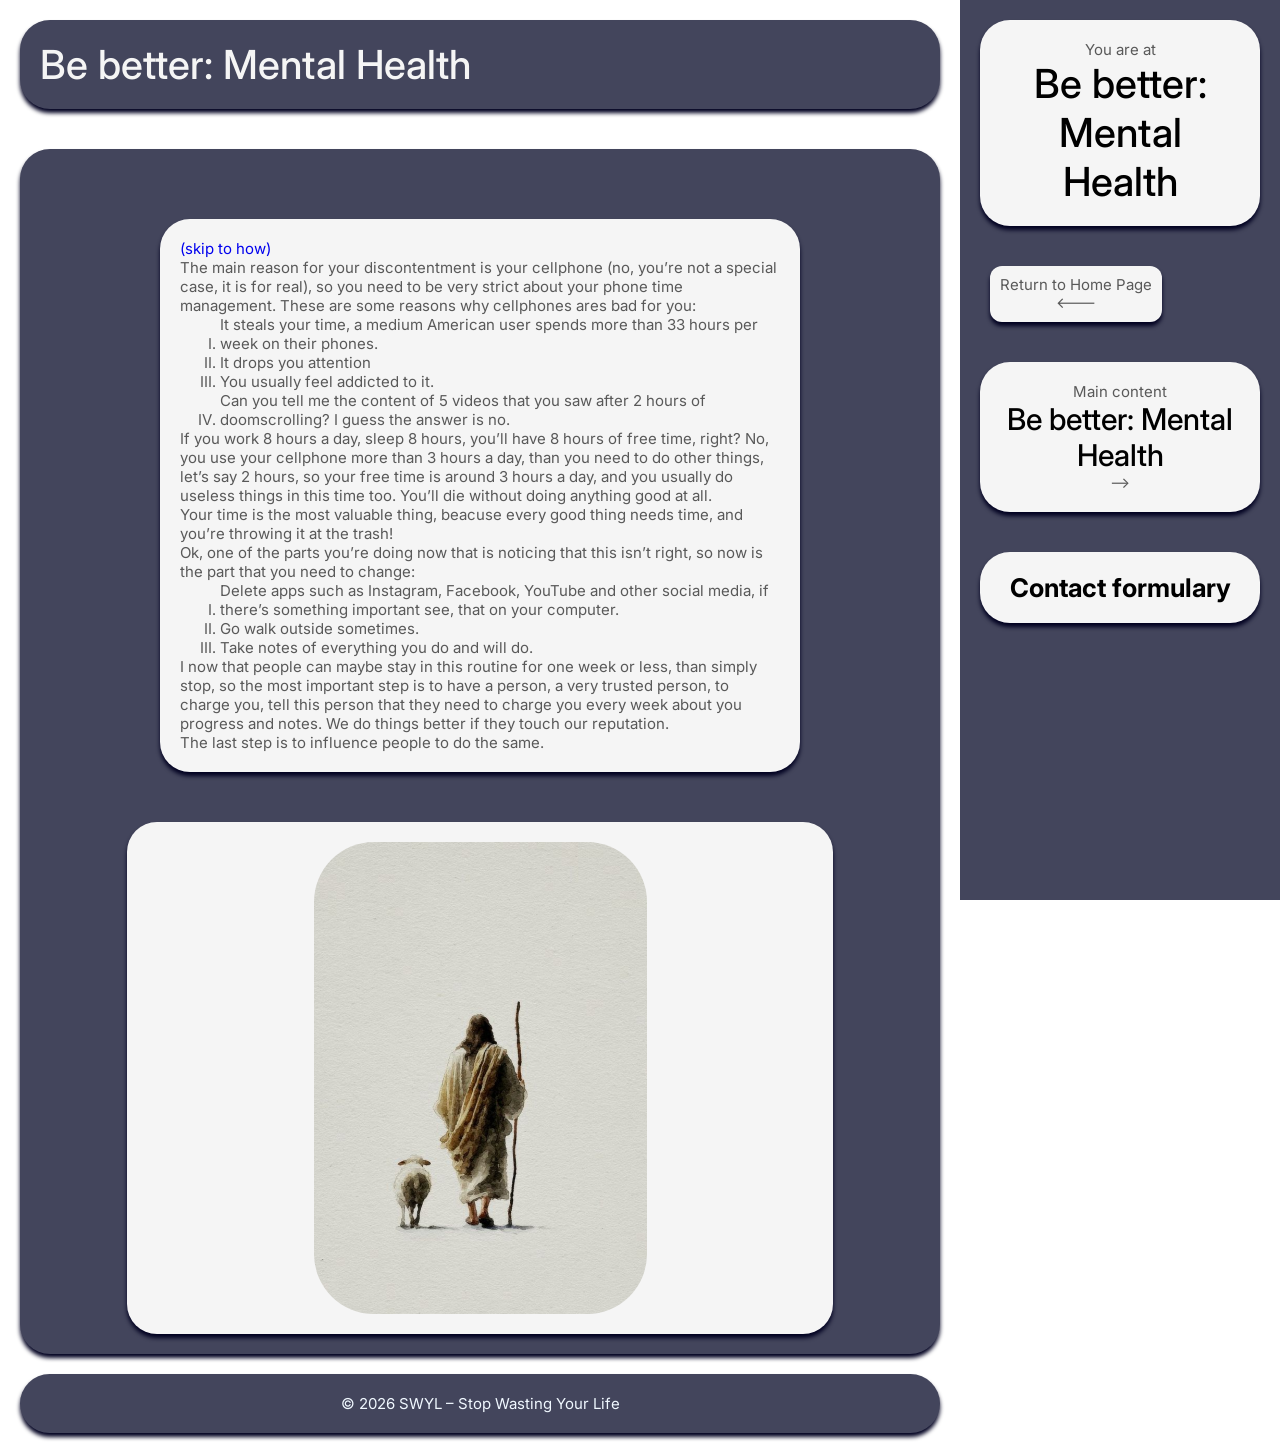
==== about.html @ 3a82ac6a "makes Neps bot happy for some reason" ====
<!DOCTYPE html>
<html lang="en">
<head>
    <meta charset="UTF-8">
    <meta name="viewport" content="width=device-width, initial-scale=1.0">
    <title>Live Better &dash; Be better: Mental Health</title>
    <link href="style.css" rel="stylesheet">
</head>
<body>
    <aside>
        <li class="aside-location  box">
                <p>You are at</p>
                <h2 class="important-title">Be better: Mental Health</h2>
            </li>
        <nav>
            <ul class="content">

            
            <li class="aside-return  box">
                <a href="index.html">
                <p>Return to Home Page</p>
                <p><---</p>
                </a>
            </li>
            
                
                    <li class="aside-main  box">
                        <a href="about.html">
                            <p>Main content</p>
                            <h3 class="important-title">Be better: Mental Health</h3>
                            <p>⟶</p>
                        </a>
                    </li>
            
            <li class="aside-contact  box">
                <a href="contact.html">
                    <h3>Contact formulary</h3>
                </a>
            </li>
            </ul>
        </nav>
    </aside>
    <header>
        <div class="main-title  box">
                <h1 class="important-title">Be better: Mental Health</h1>
        </div>
    </header>
    <main>
        <div class="main-container  box">
        <div class="main-text  box > *">
                <a href="#how">(skip to how)</a>
                <p>     The main reason for your discontentment is your cellphone (no, you’re not a special case, it is for real), so you need to be very strict about your phone time management. These are some reasons why cellphones ares bad for you:</p>
               <ol>
                <li>
                    <p>It steals your time, a medium American user spends more than 33 hours per week on their phones.</p>
                </li>
                <li>
                    <p>It drops you attention</p>
                </li>
                <li>
                    <p>You usually feel addicted to it.</p>
                </li>
                <li>
                    <p>Can you tell me the content of 5 videos that you saw after 2 hours of doomscrolling? I guess the answer is no.</p>
                </li>
                </ol>
                <p>If you work 8 hours a day, sleep 8 hours, you’ll have 8 hours of free time, right? No, you use your cellphone more than 3 hours a day, than you need to do other things, let’s say 2 hours, so your free time is around 3 hours a day, and you usually do useless things in this time too. You’ll die without doing anything good at all.</p>
                <p>Your time is the most valuable thing, beacuse every good thing needs time, and you’re throwing it at the trash!</p>
                <section id="how">
                <p>Ok, one of the parts you’re doing now that is noticing that this isn’t right, so now is the part that you need to change:</p>
                <ol>
                    <li>
                    <p>Delete apps such as Instagram, Facebook, YouTube and other social media, if there’s something important see, that on your computer.</p>
                    </li>
                    <li>
                        <p>Go walk outside sometimes.</p>
                    </li>
                    <li>
                        <p>Take notes of everything you do and will do.</p>
                    </li>
                    </ol>
                    <p>I now that people can maybe stay in this routine for one week or less, than simply stop, so the most important step is to have a person, a very trusted person, to charge you, tell this person that they need to charge you every week about you progress and notes. We do things better if they touch our reputation.</p>
                    <p>The last step is to influence people to do the same.</p>
               </section>
            </div>
            <div class="main-image  box > *">
                <img src="../images/Jesus.png" alt="Jesus with a sheep">
            </div>
            </div>
    </main>
    <footer>
        <div class="box">
            <p>&copy; 2026 SWYL &ndash; Stop Wasting Your Life</p>
        </div>
    </footer>
</body>
</html>
---- style.css ----
@import url('https://fonts.googleapis.com/css2?family=Inter:wght@300;400;500;600;700&display=swap');
*{
    text-decoration: none;
    margin: 0;
}
ul{
    list-style-type: none;
}
a{
    display: flex;
    flex-direction: column;
    flex-grow: 1;
    transition: transform 0.2s ease-in-out;
}
button{
transition: transform 0.2s ease-in-out;
}
button:hover{
transform:translateY(-2px);
}
a:hover{
    transform:translateY(-2px);
}
a p{
    color: #595959;
}
a h3{
    color: #000000;
}
body{
    display: flex;
    font-family: "Inter", sans-serif;
    flex-direction: column;
    height: 100vh;
}
aside{
    display:flex;
    background-color: #43455C;
    position: fixed;
    bottom: 0px;
    top:0px;
    right:0px;
    width:320px;
    flex-direction: column;
}
nav{
    display: flex;
    flex-direction: column;
    flex-grow: 1;
}
/*Default box*/
.box{
    background-color: whitesmoke;
    border-radius: 30px;
    box-shadow: 0px 4px 4px 0px #000020;
    padding: 20px;
    margin: 20px;
    /*Default font stats*/
    font-size: 15px;
    color: #595959;
}
                                        /*Aside*/
/*Important title*/
.important-title{
    color: black;
    font-size: 40px;
    font-weight: 500;
    text-align: center;
}
/*Aside location banner*/
.aside-location{
    display: flex;
    flex-direction: column;
}
.aside-location *{
    display:inline;
    margin: auto;
}
/*Aside return button*/
.aside-return{
    margin-right:auto;
    line-height: 18px;
    padding: 10px;
    border-radius: 12px;
    margin-left: 30px;
    color: #595959;
}
/*Aside main content list*/
.content{
    margin-left: -40px;
    display: flex;
    flex-direction: column;
}
.aside-main{
    display: flex;
    flex-direction: column;
}
.aside-main a p, .aside-main a h3{
    display: inline-block;
    margin: auto;
}
.aside-main a h3{
    font-size: 30px;
}
/*Aside contact Button*/
.aside-contact{
    display: flex;
    font-weight: bold;
    font-size: 22px;
}
.aside-contact h3{
    margin:auto;
}
                                        /*Header*/
header{
    width: calc(100% - 320px);
    display: flex;
    flex-direction: column;
}
.main-title{
    background-color: #43455C;
    margin:20px;
    display: flex;
}
                                        /*Main*/
main{
    width: calc(100% - 320px);
    display: flex;
    flex-direction: column;
}
.main-container{
    background-color: #43455C;
    display: flex;
    flex-wrap: wrap;
}
.main-text{
    min-width: 200px;
    max-width: 600px;
    margin: 50px auto;
}
.main-title h1{
    color:whitesmoke;
    display:inline-block;

}
.main-image img{
    max-width: 50%;
    border-radius: 60px;
    justify-self: center;
    margin: auto;
    object-fit: cover;
}
.main-image{
    display: flex;
    justify-content: center;
    justify-self: center;
    margin: auto;
}
ol{
    list-style-type:upper-roman ;
}

                    /*Form*/
form{
    flex-grow: 1;
    display: flex;
    flex-direction: column;
}
.input_pair{
    display: flex;
    flex-direction: column;
    margin-bottom: 10px;
}
input, textarea{
    font-family: "Inter", sans-serif;
    border: none;
    border-radius: 30px;
    padding: 10px;
}
label{
    color: aliceblue;
    font-weight: bold;
    font-size: 20px;
    margin-bottom: 10px;
    margin-left: 10px;
}
button{
    width: 80%;
    height: 50px;
    align-self: center;
    background: #009951;
    border-radius: 30px;
    border: 0px;
    font-family: "Inter", sans-serif;
    color: aliceblue;
    font-weight: 500;
    font-size: 20px;
}
.warning{
    font-weight: bold;
    background-color: #BF6A02;
    color: aliceblue;
    border: 1px solid #000000;
}
                                        /*Footer*/
footer{
    max-width:calc(100% - 320px);
    margin-top: auto;
}
footer .box{
    display: flex;
    background-color: #43455C;
    color: aliceblue;
    margin-top: auto;
}
.box p{
    display:inline-block;
    margin: auto;

}
/*Phone version*/
@media (max-width:800px) or (max-height:500px) {

.box{
    background-color: whitesmoke;
    border-radius: 30px;
    box-shadow: 0px 4px 4px 0px #000020;
    padding: 10px;
    margin: 10px;
}
                                        /*Phone Aside*/
nav{
    padding-left: 30px;
    padding-right: 30px;
}
aside{
    position:relative;
    bottom: auto;
    top:auto;
    right:auto;
    width:auto;
}
/*Aside location banner*/
.aside-location{
    margin-top: 50px;
    display: flex;
    flex-direction: column;
}
.aside-location *{
    display:inline;
    margin: auto;
}
/*Aside return button*/
.aside-return{
    margin-right:auto;
    line-height: 18px;
    margin-left: 30px;
    border-radius: 12px;
}
/*Aside main content*/
.aside-main{
    align-self: center;
}
.aside-main h3{
    font-size: 30px;
}
p.right-arrow{
    margin-left: auto;
    margin-right:10px;
}
/*Aside contact Button*/
.aside-contact{
    font-weight: bold;
    font-size: 22px;
    margin-left: auto;
    margin-right: auto;
    margin-bottom: 20px;

}
.aside-contact h3{
    margin:auto;
}
                                        /*Header*/
header{
    width: 100%;
    display: flex;
    flex-direction: column;
}
.main-title{
    background-color: #43455C;
    margin:10%;
    display: flex;
}
                                        /*Phone Main*/
#how{
    color: #43455C;
}
.main-container{
    background-color: #43455C;
}
.main-title{
    background-color: #43455C;
    margin:25px 100px;
    display: flex;
    justify-content: center;
}
main{
    width: 100%;
}
.main-text{
    min-width: 200px;
    max-width: 600px;
    margin: 50px auto;
    min-width: 0px;
}
.main-image img{
    max-width: 300px;
    border-radius: 60px;
    justify-self: center;
    margin: auto;
    object-fit: cover;
    min-width: 0px;
}
.main-image{
    display: flex;
    justify-content: center;
    justify-self: center;
    margin: auto;
    min-width: 0px;
}
                    /*Form*/
.warning{
    font-weight: bold;
    background-color: #BF6A02;
    color: aliceblue;
    border: 1px solid #000000;
}
                                        /*Footer*/
footer{
    max-width:100%;
    flex-grow: 1;
    
}
}
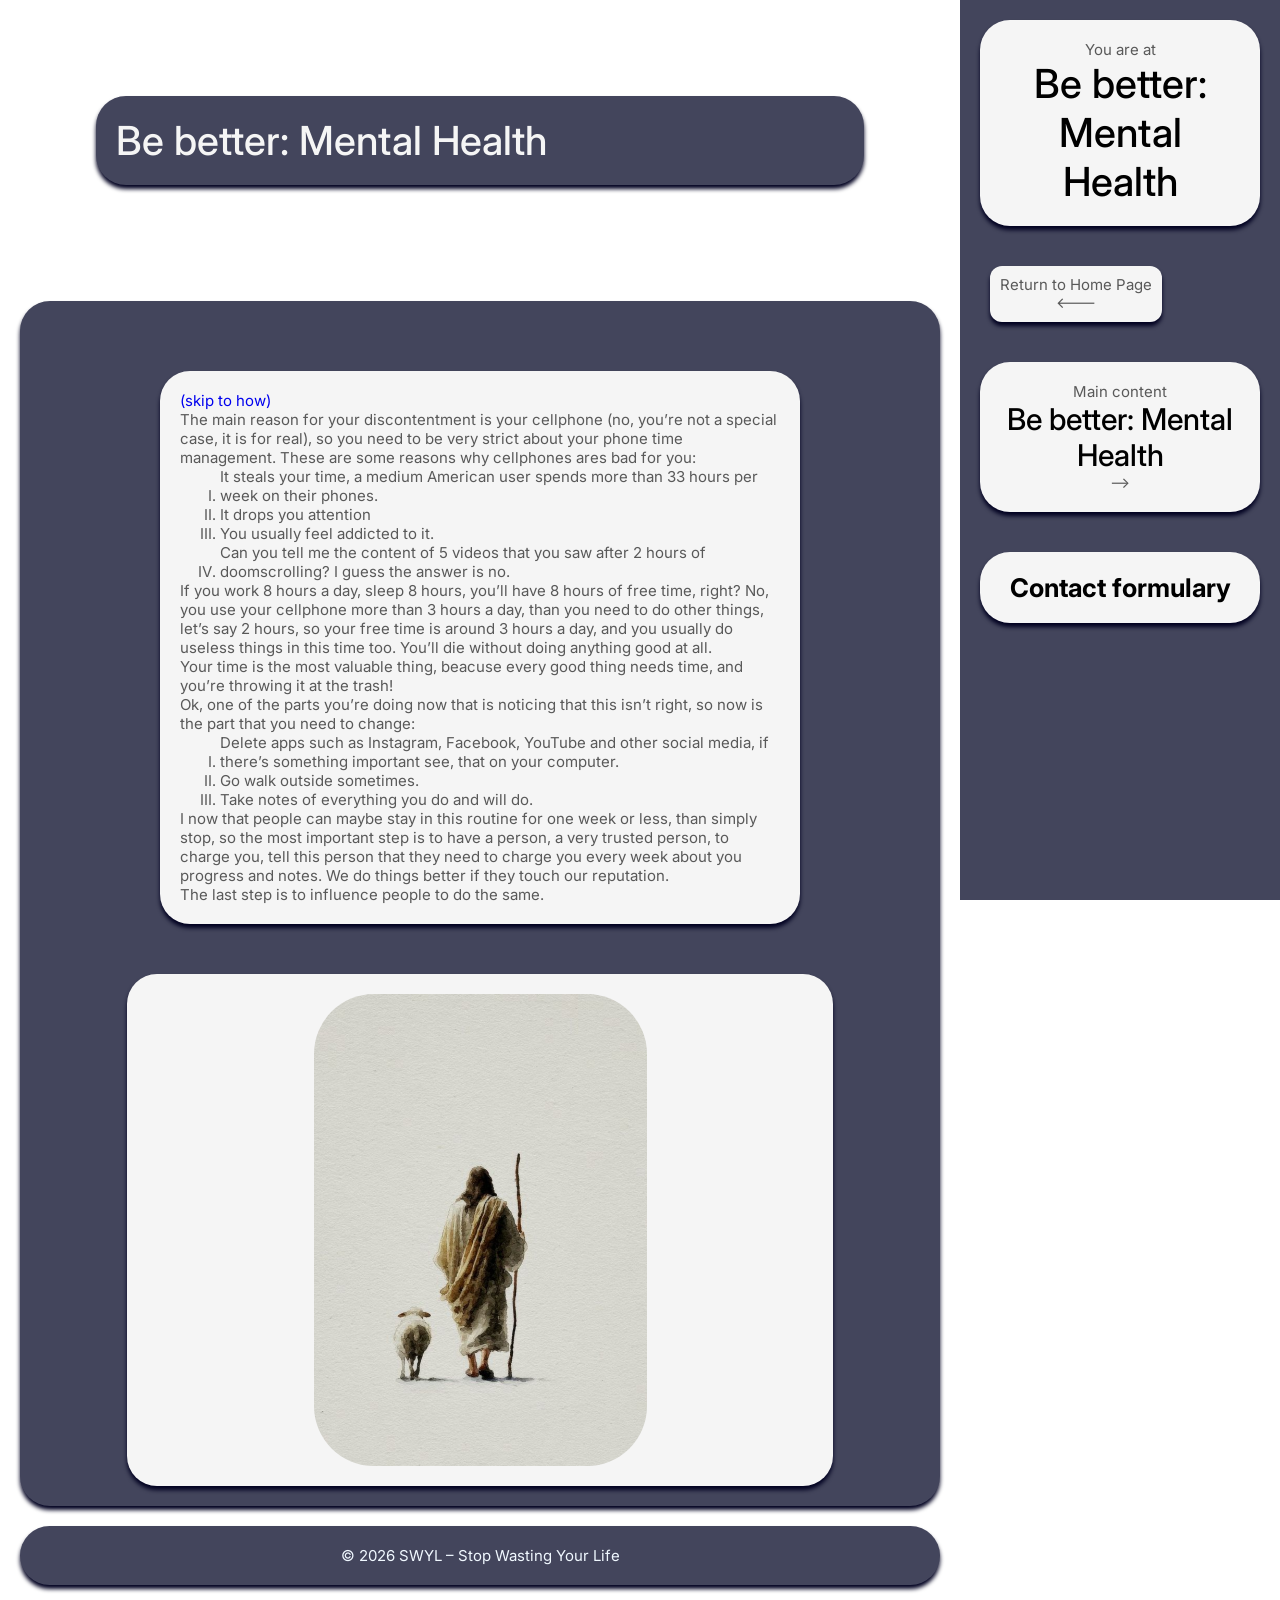
==== commit f256a4bb: "makes Neps bot happy part 2" ====
--- a/about.html
+++ b/about.html
@@ -84,7 +84,7 @@
                </section>
             </div>
             <div class="main-image  box > *">
-                <img src="../images/Jesus.png" alt="Jesus with a sheep">
+                <img src="/images/Jesus.png" alt="Jesus with a sheep">
             </div>
             </div>
     </main>
--- a/style.css
+++ b/style.css
@@ -55,6 +55,7 @@
     box-shadow: 0px 4px 4px 0px #000020;
     padding: 20px;
     margin: 20px;
+    object-fit: cover;
     /*Default font stats*/
     font-size: 15px;
     color: #595959;
@@ -119,7 +120,7 @@
 }
 .main-title{
     background-color: #43455C;
-    margin:20px;
+    margin:10%;
     display: flex;
 }
                                         /*Main*/
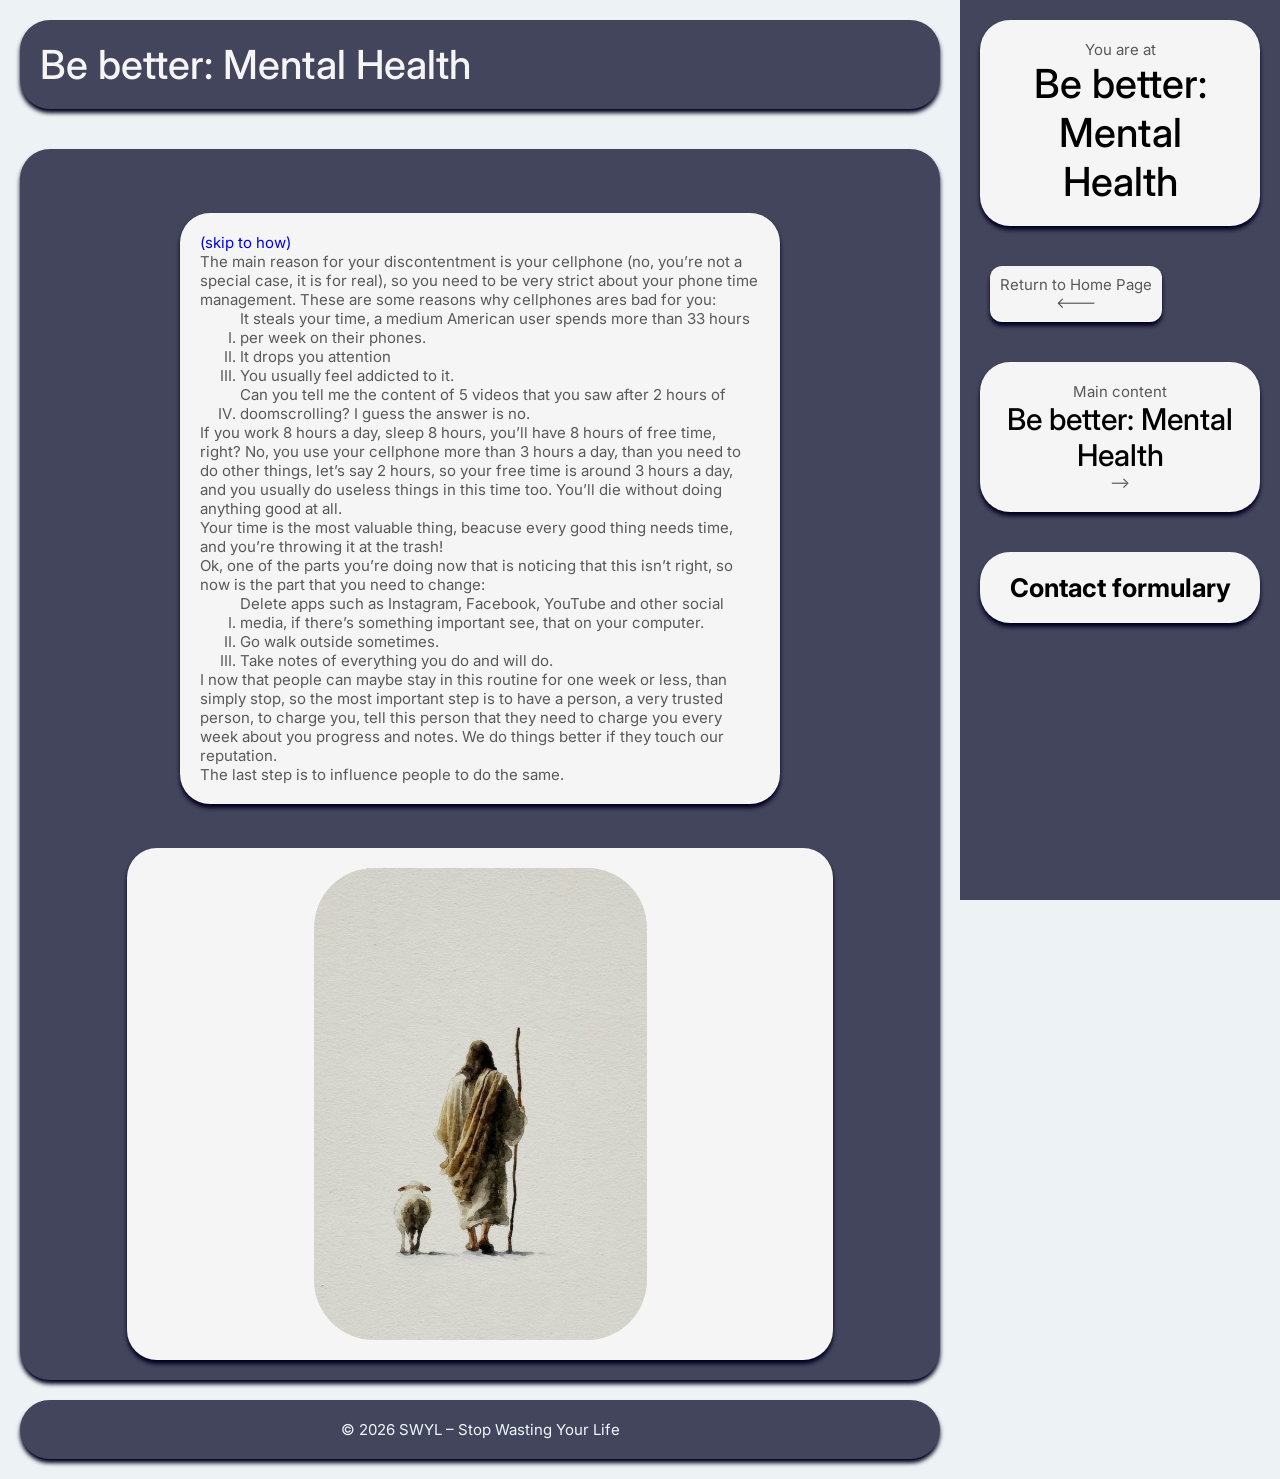
==== commit de3cf007: "bot muito sarna" ====
--- a/about.html
+++ b/about.html
@@ -84,7 +84,7 @@
                </section>
             </div>
             <div class="main-image  box > *">
-                <img src="/images/Jesus.png" alt="Jesus with a sheep">
+                <img src="images/Jesus.png" alt="Jesus with a sheep">
             </div>
             </div>
     </main>
--- a/style.css
+++ b/style.css
@@ -2,6 +2,7 @@
 *{
     text-decoration: none;
     margin: 0;
+    box-sizing: border-box;
 }
 ul{
     list-style-type: none;
@@ -28,6 +29,8 @@
     color: #000000;
 }
 body{
+    background-color: #EDF2F4;
+
     display: flex;
     font-family: "Inter", sans-serif;
     flex-direction: column;
@@ -120,7 +123,7 @@
 }
 .main-title{
     background-color: #43455C;
-    margin:10%;
+    margin:20px;
     display: flex;
 }
                                         /*Main*/
@@ -135,9 +138,9 @@
     flex-wrap: wrap;
 }
 .main-text{
-    min-width: 200px;
+    min-width: 0px;
     max-width: 600px;
-    margin: 50px auto;
+    margin: 5% auto;
 }
 .main-title h1{
     color:whitesmoke;
@@ -176,14 +179,15 @@
     font-family: "Inter", sans-serif;
     border: none;
     border-radius: 30px;
-    padding: 10px;
+    padding: 5px;
+    min-width: 0px;
 }
 label{
     color: aliceblue;
     font-weight: bold;
     font-size: 20px;
     margin-bottom: 10px;
-    margin-left: 10px;
+    margin-left: 0px;
 }
 button{
     width: 80%;
@@ -196,6 +200,7 @@
     color: aliceblue;
     font-weight: 500;
     font-size: 20px;
+    min-width: 0px;
 }
 .warning{
     font-weight: bold;
@@ -221,18 +226,24 @@
 }
 /*Phone version*/
 @media (max-width:800px) or (max-height:500px) {
-
+body{
+    object-fit:cover;
+}
 .box{
     background-color: whitesmoke;
     border-radius: 30px;
     box-shadow: 0px 4px 4px 0px #000020;
-    padding: 10px;
-    margin: 10px;
+    padding: 5%;
+    margin: 5%;
 }
                                         /*Phone Aside*/
+body{
+    
+    background-color: #EDF2F4;
+}
 nav{
-    padding-left: 30px;
-    padding-right: 30px;
+    padding-left: 5%;
+    padding-right: 5%;
 }
 aside{
     position:relative;
@@ -255,7 +266,7 @@
 .aside-return{
     margin-right:auto;
     line-height: 18px;
-    margin-left: 30px;
+    margin-left: 5%;
     border-radius: 12px;
 }
 /*Aside main content*/
@@ -267,7 +278,7 @@
 }
 p.right-arrow{
     margin-left: auto;
-    margin-right:10px;
+    margin-right:5%;
 }
 /*Aside contact Button*/
 .aside-contact{
@@ -293,6 +304,15 @@
     display: flex;
 }
                                         /*Phone Main*/
+.main-container {
+    width: auto;
+    min-width: 0;
+    }
+.main-text{
+    min-width: 0px;
+    max-width: 600px;
+    margin: 5% auto;
+}
 #how{
     color: #43455C;
 }
@@ -301,26 +321,27 @@
 }
 .main-title{
     background-color: #43455C;
-    margin:25px 100px;
+    margin:5% 0px;
     display: flex;
     justify-content: center;
+    min-width: 0px;
 }
 main{
     width: 100%;
+    min-width: 0px;
 }
 .main-text{
-    min-width: 200px;
+    min-width: 0px;
     max-width: 600px;
-    margin: 50px auto;
-    min-width: 0px;
-}
-.main-image img{
+    margin: 5% auto;
+}
+.main-image img {
+    width: 100%;
     max-width: 300px;
+    height: auto;
+    box-sizing: border-box;
     border-radius: 60px;
-    justify-self: center;
-    margin: auto;
     object-fit: cover;
-    min-width: 0px;
 }
 .main-image{
     display: flex;
@@ -330,12 +351,44 @@
     min-width: 0px;
 }
                     /*Form*/
+ button{
+    width: 80%;
+    height: 50px;
+    align-self: center;
+    background: #009951;
+    border-radius: 30px;
+    border: 0px;
+    font-family: "Inter", sans-serif;
+    color: aliceblue;
+    font-weight: 500;
+    font-size: 20px;
+    margin-left: 0px;
+    min-width: 0px;
+    max-width: 100%;
+}
+form{
+    display: flex;
+    flex-direction: column;
+    flex-wrap: wrap;
+    max-width: 100%;
+    justify-content: center;
+}
+
+ 
 .warning{
     font-weight: bold;
     background-color: #BF6A02;
     color: aliceblue;
     border: 1px solid #000000;
-}
+    min-width: 0px;
+    object-fit:cover;
+    max-width: 100%;
+}
+input, textarea{
+    max-width: 100%;
+}
+
+
                                         /*Footer*/
 footer{
     max-width:100%;
